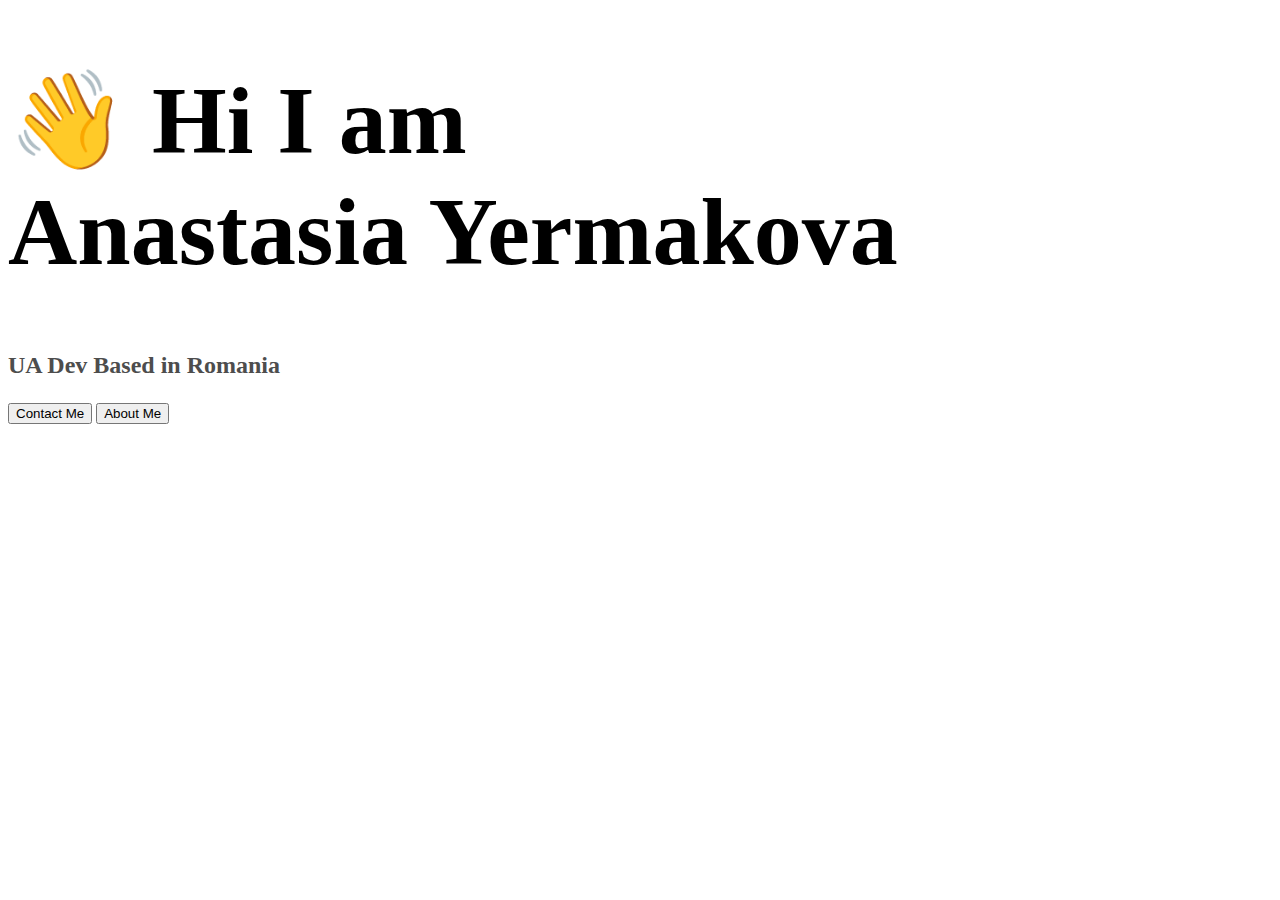
==== index.html @ 2acefd73 "Basic CSS added" ====
<!DOCTYPE html>
<html lang="en">
  <head>
    <meta charset="UTF-8" />
    <meta http-equiv="X-UA-Compatible" content="IE=edge" />
    <meta name="viewport" content="width=device-width, initial-scale=1.0" />
        <link rel="stylesheet" href="style.css">

    <title>Anastasia</title>
  </head>
  <body>
    <h1>
      <div class="greeting">
          👋 Hi I am</div>
      Anastasia Yermakova
    </h1>
    <h3>UA Dev Based in Romania</h3>
    <button>Contact Me</button>
    <button>About Me</button>
  </body>
</html>
      </div>
---- style.css ----
h1 {
  font-size: 96px;
}

h2 {
  font-size: 48px;
}

h3 {
  color: #4d4d4d;
  font-size: 24px;
}

.about-me {
  display: flex;
  justify-content: space-evenly;
}

.column {
  background-color: #f5f2fe;
  margin: 0 10px;
  padding: 10px;
}
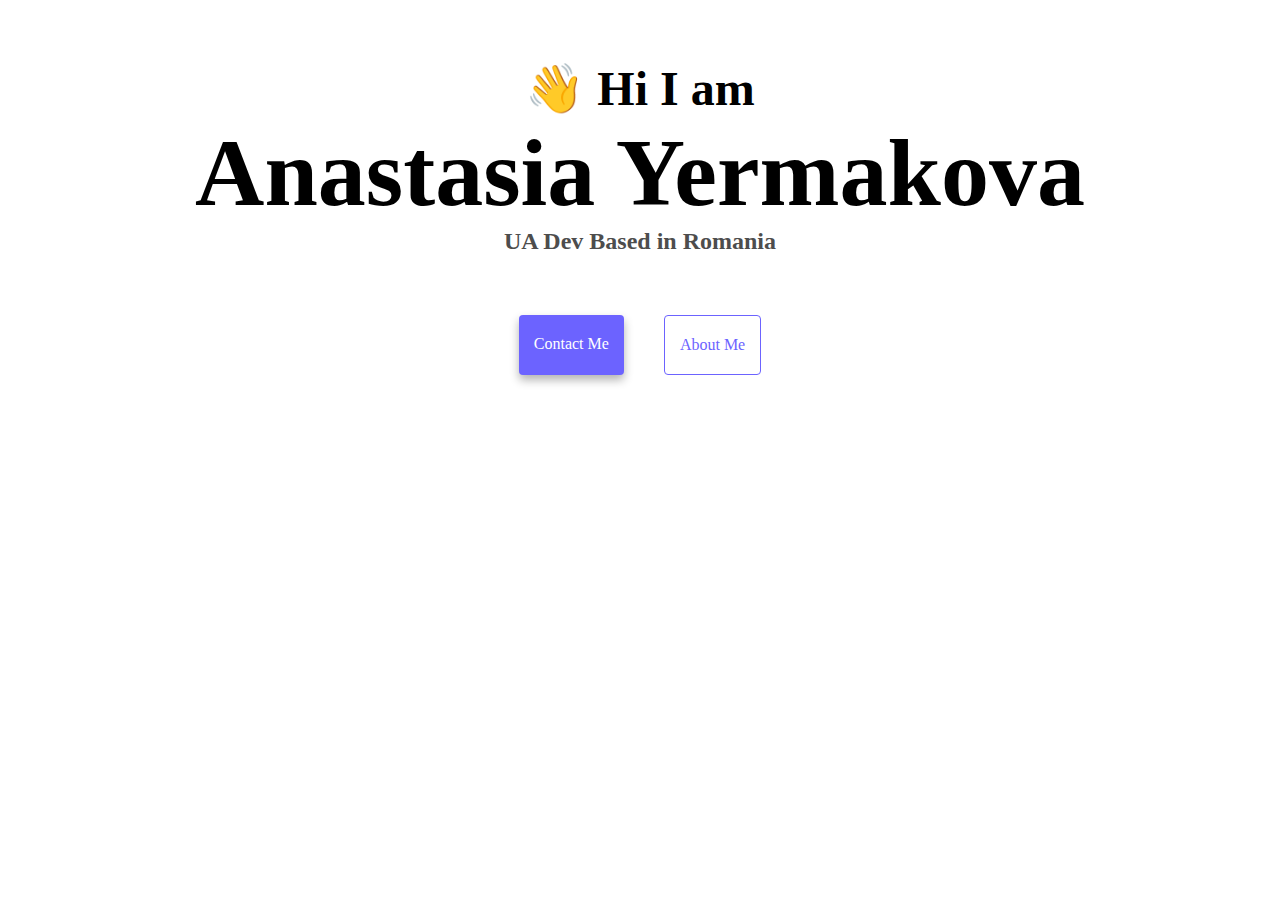
==== commit eff353a2: "css finished" ====
--- a/index.html
+++ b/index.html
@@ -15,8 +15,10 @@
       Anastasia Yermakova
     </h1>
     <h3>UA Dev Based in Romania</h3>
-    <button>Contact Me</button>
-    <button>About Me</button>
+    <div class="buttons">
+    <a class="button contact">Contact Me</a>
+    <a class="button about" href="about.html">About Me</a>
+    </div>
   </body>
 </html>
       </div>
--- a/style.css
+++ b/style.css
@@ -1,23 +1,77 @@
+body {
+  text-align: center;
+  margin: 60px auto;
+}
+
 h1 {
   font-size: 96px;
+  margin: 0;
 }
 
 h2 {
   font-size: 48px;
+  margin: 0;
 }
 
 h3 {
   color: #4d4d4d;
   font-size: 24px;
+  margin: 0;
+}
+
+:root {
+  --main-color: #6c63ff;
+}
+a {
+  color: var(--main-color);
 }
 
 .about-me {
   display: flex;
-  justify-content: space-evenly;
+  justify-content: center;
+  margin: 40px auto;
 }
 
 .column {
   background-color: #f5f2fe;
+  padding: 20px;
+  font-size: 18px;
+  line-height: 1.5;
+  text-align: center;
+  max-width: 340px;
   margin: 0 10px;
-  padding: 10px;
 }
+
+.buttons {
+  margin-top: 40px;
+  display: flex;
+  justify-content: center;
+}
+
+.contact {
+  background-color: var(--main-color);
+  color: white;
+  box-shadow: 0 5px 10px rgba(0, 0, 0, 0.3);
+  border-radius: 4px;
+  padding: 20px 15px;
+  text-decoration: none;
+  margin: 20px;
+}
+
+.about {
+  color: var(--main-color);
+  border: 1px solid var(--main-color);
+  border-radius: 4px;
+  padding: 20px 15px;
+  text-decoration: none;
+  margin: 20px;
+}
+
+.greeting {
+  font-size: 48px;
+}
+
+.email {
+  font-size: 28px;
+  text-decoration: none;
+}
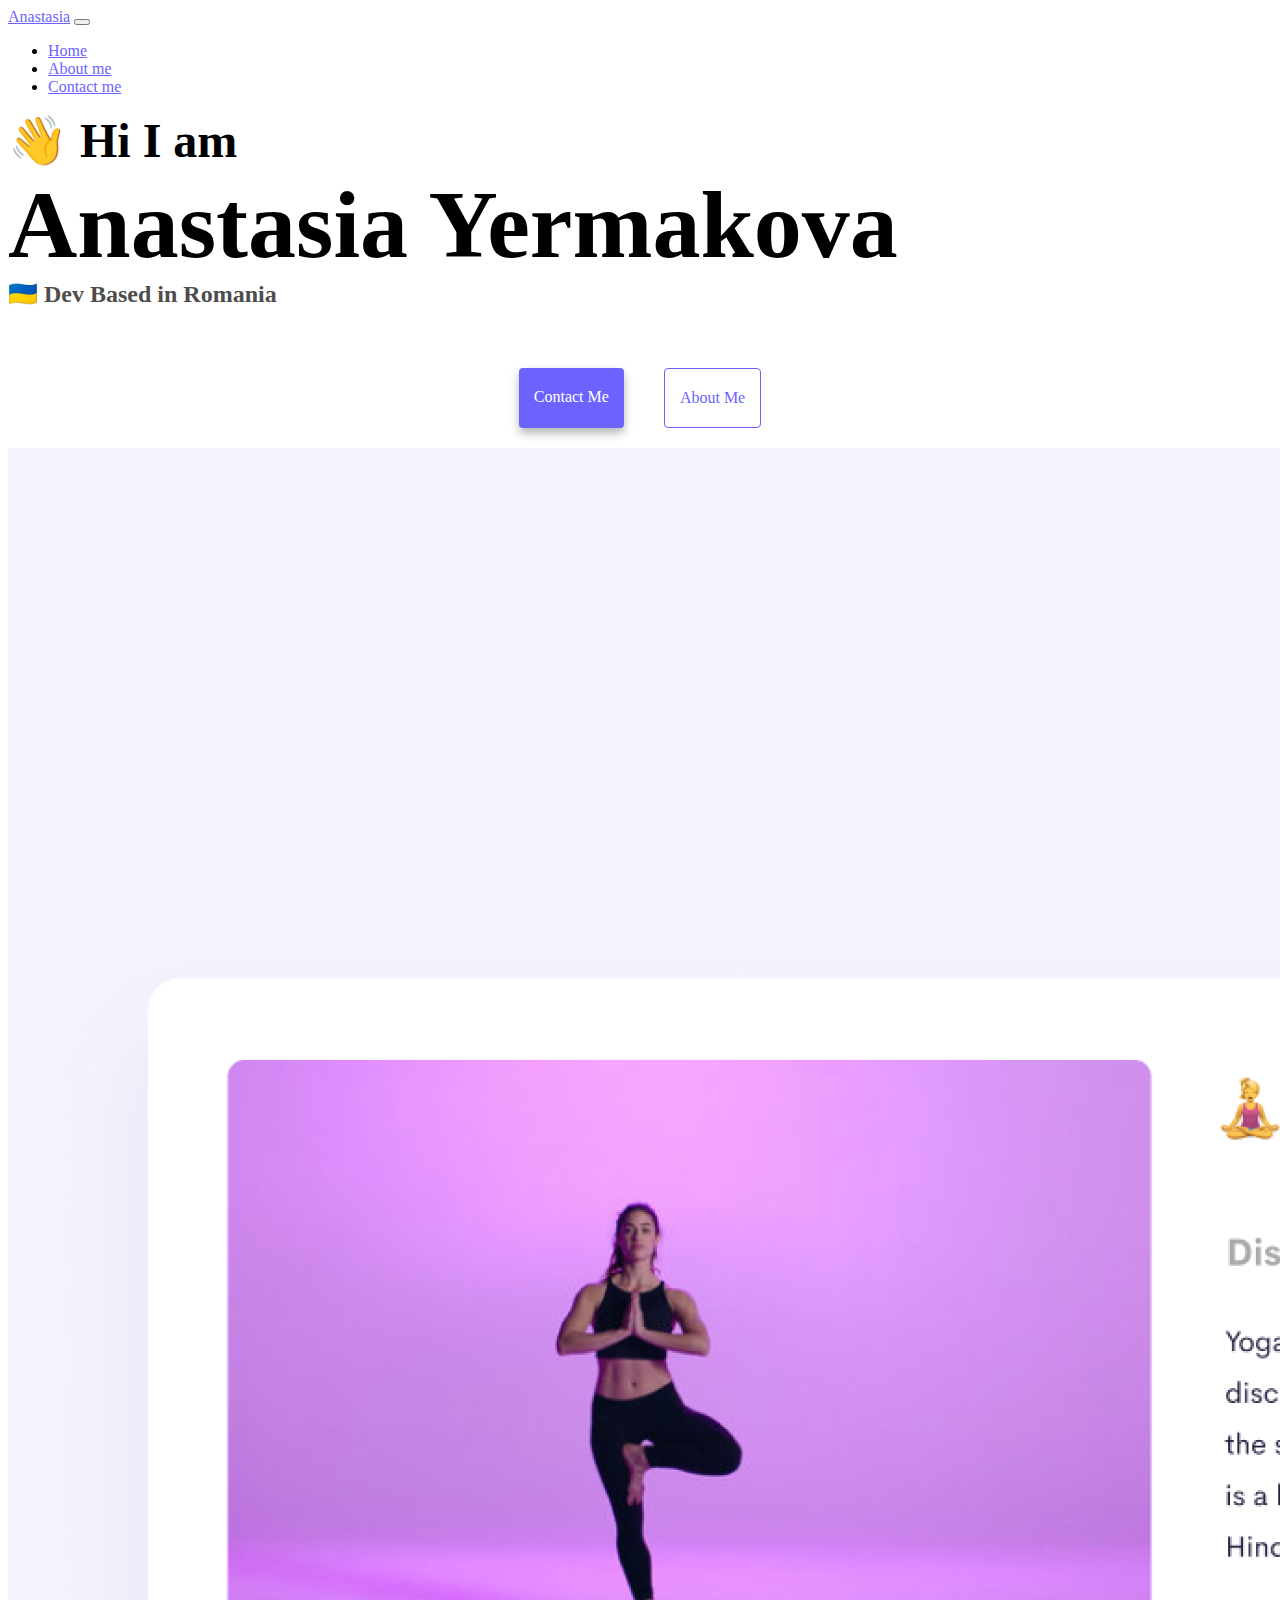
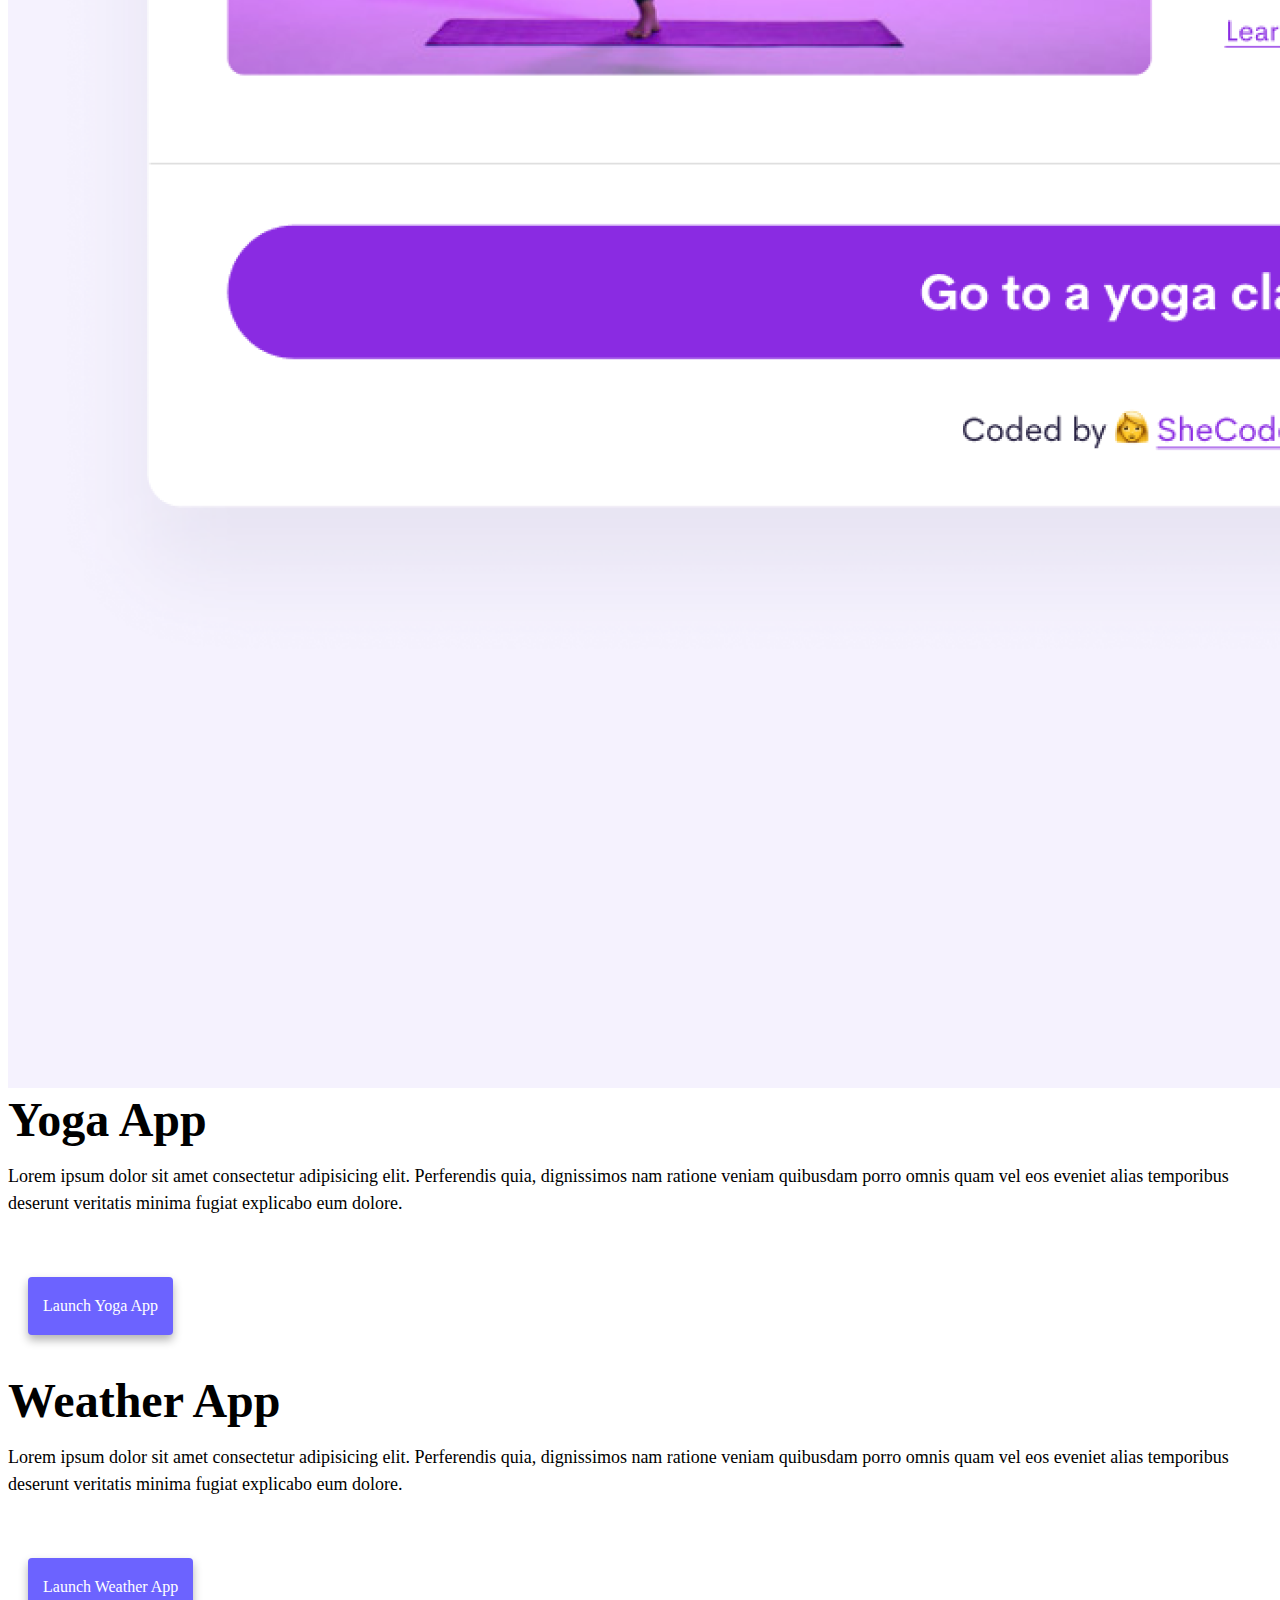
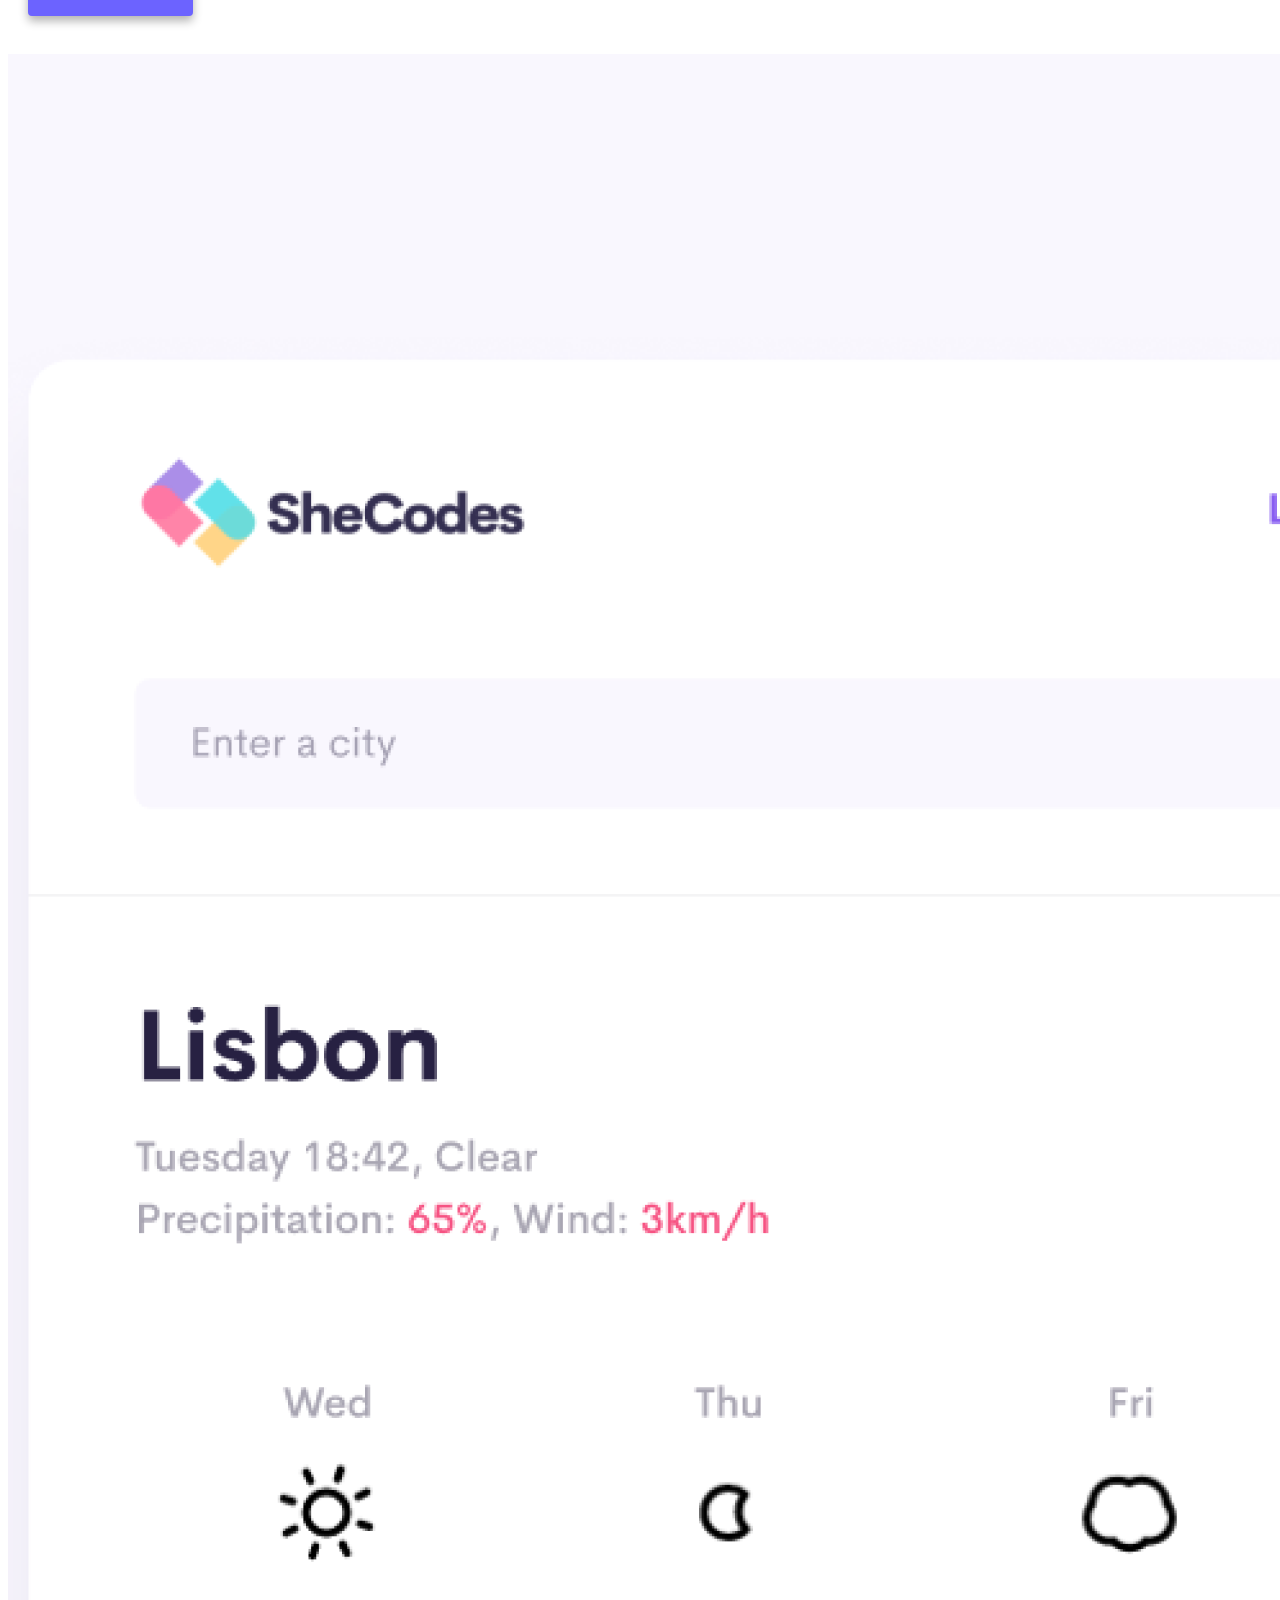
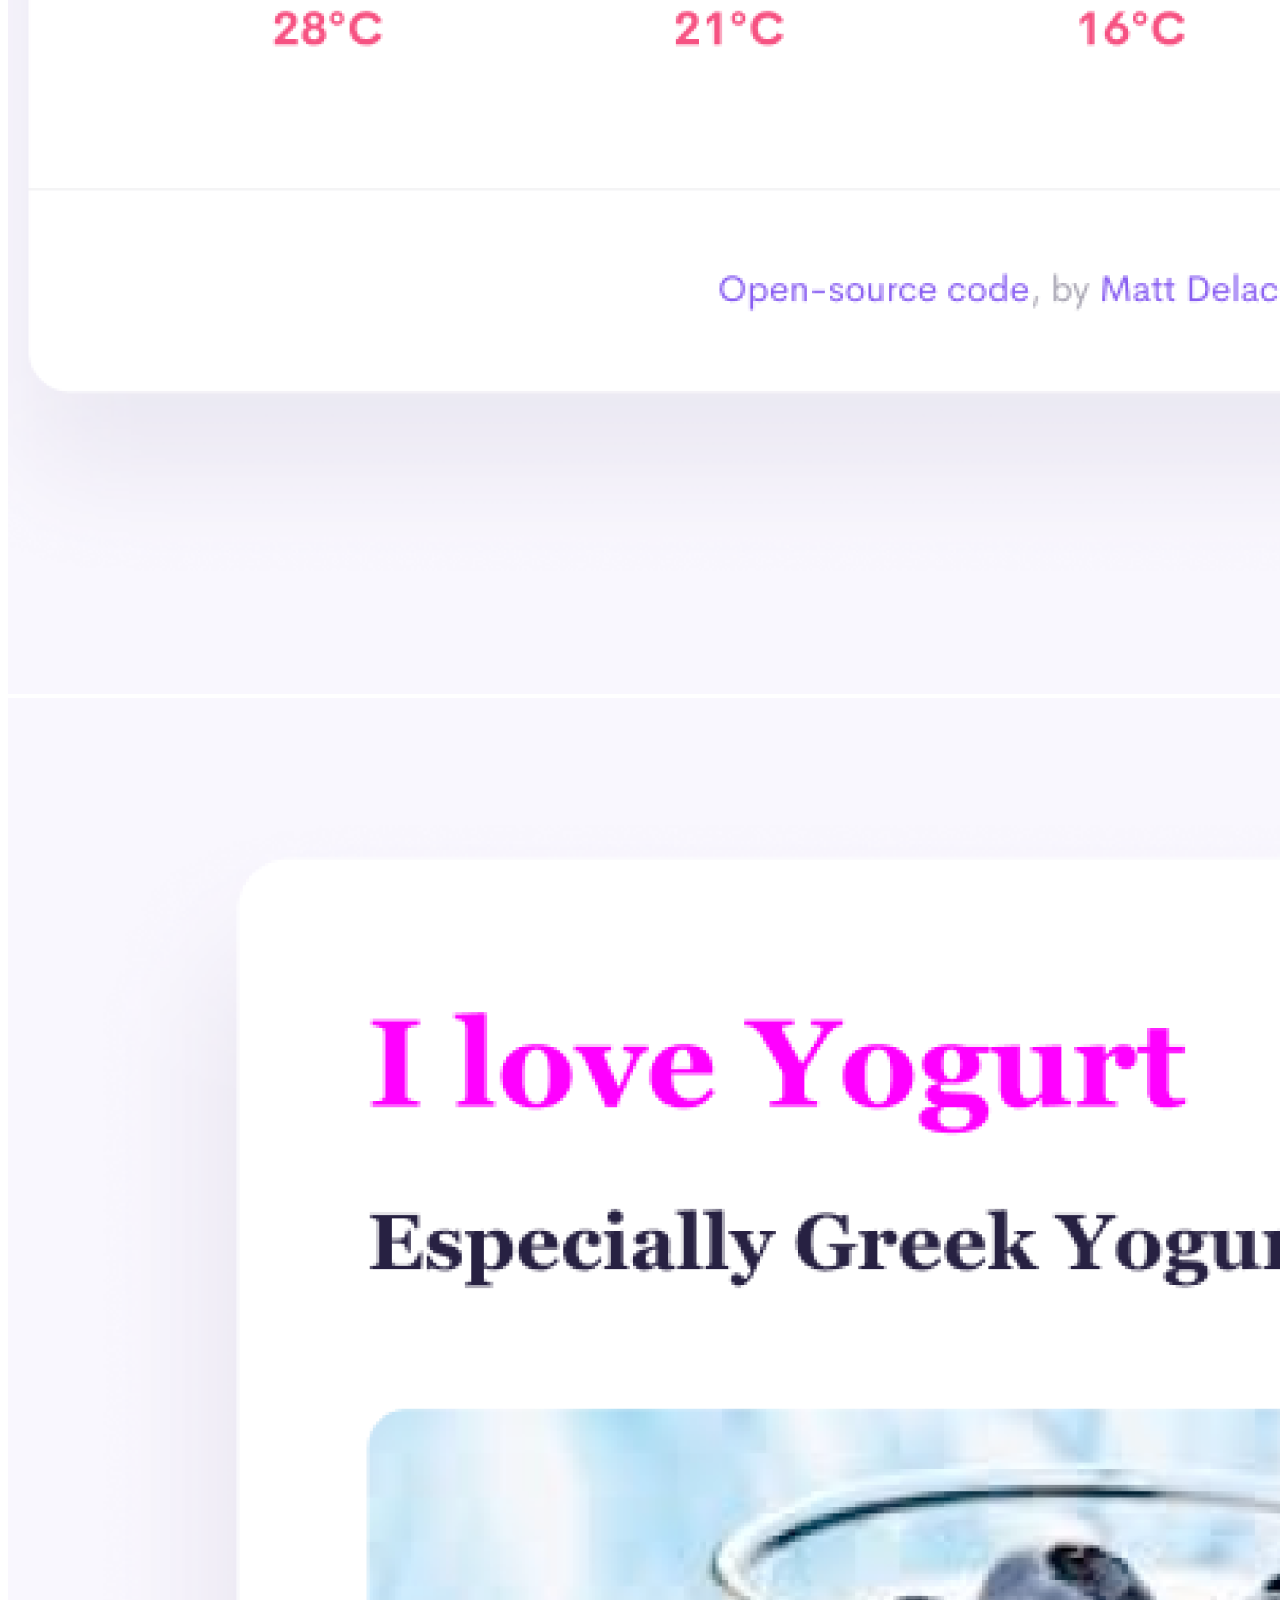
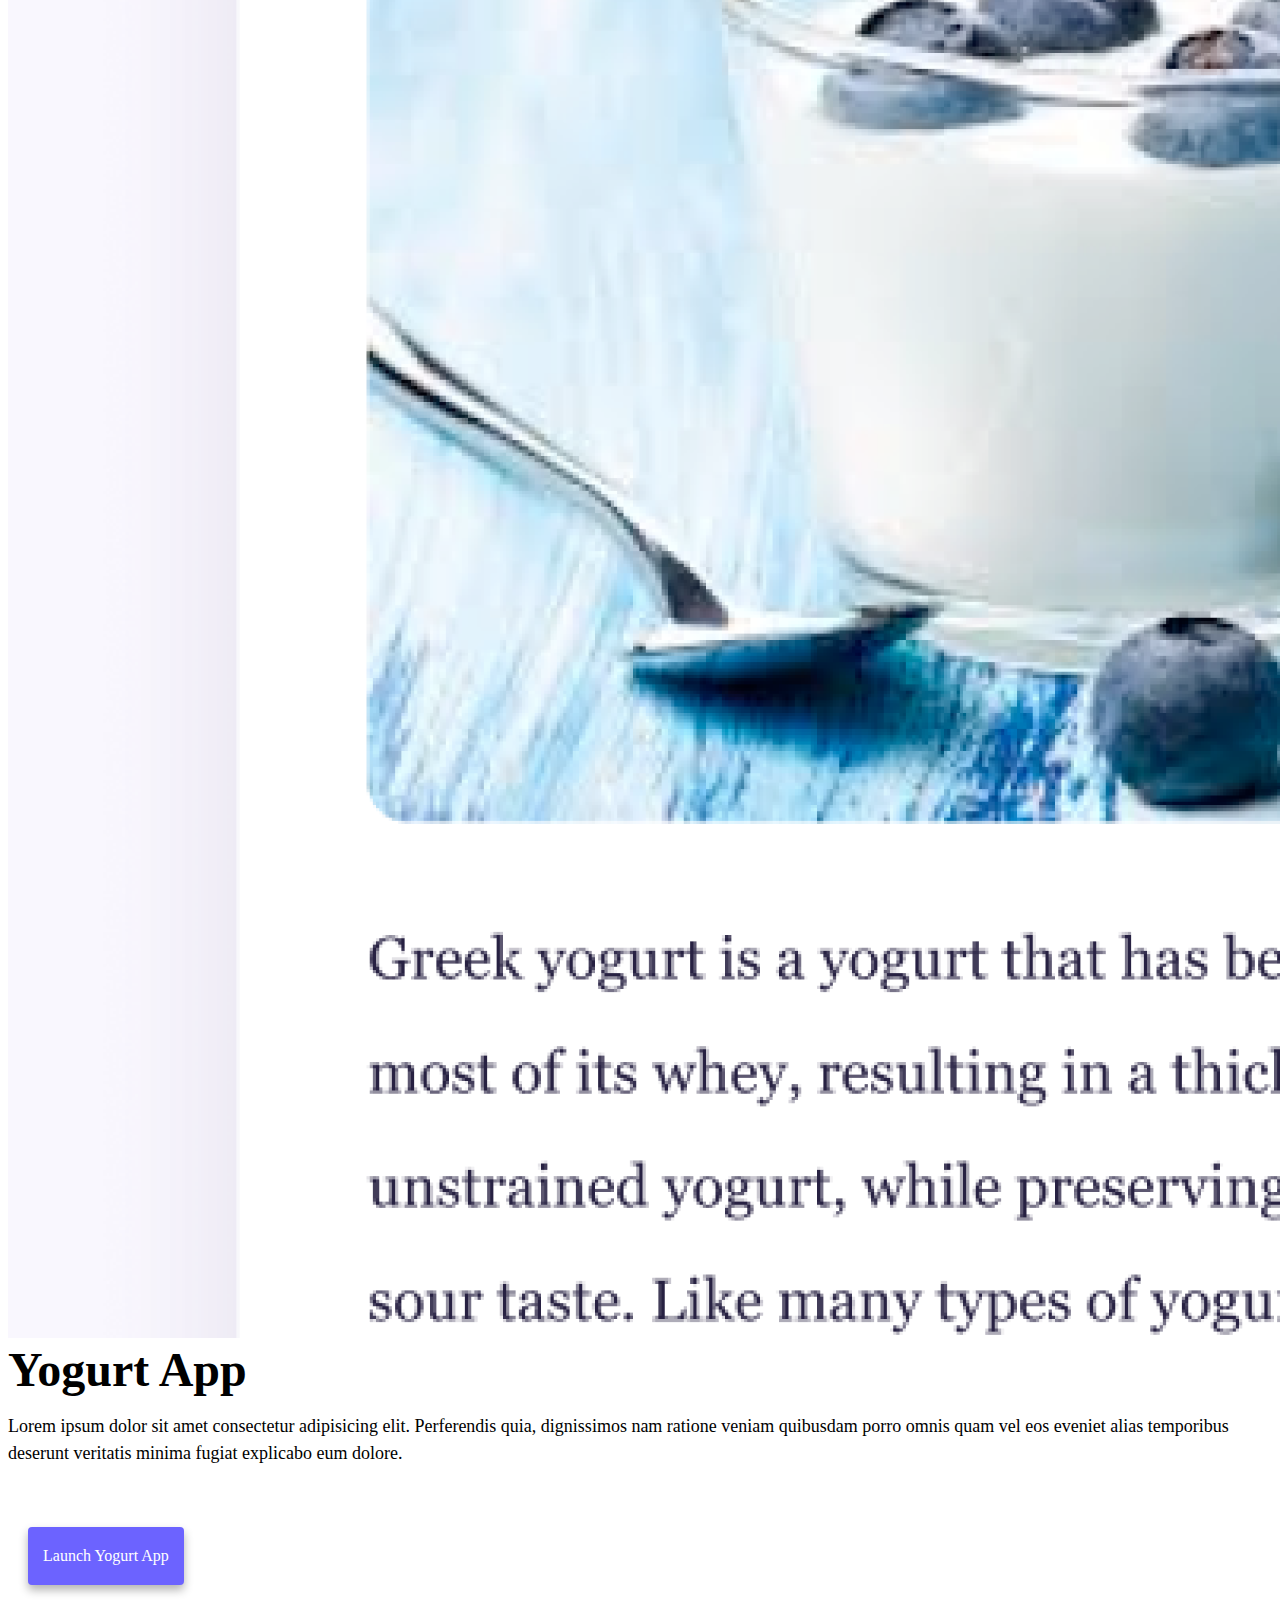
==== commit 8b603cda: "created homepage, added nav bar" ====
--- a/index.html
+++ b/index.html
@@ -4,21 +4,121 @@
     <meta charset="UTF-8" />
     <meta http-equiv="X-UA-Compatible" content="IE=edge" />
     <meta name="viewport" content="width=device-width, initial-scale=1.0" />
-        <link rel="stylesheet" href="style.css">
+    <link
+      href="https://cdn.jsdelivr.net/npm/bootstrap@5.2.3/dist/css/bootstrap.min.css"
+      rel="stylesheet"
+      integrity="sha384-rbsA2VBKQhggwzxH7pPCaAqO46MgnOM80zW1RWuH61DGLwZJEdK2Kadq2F9CUG65"
+      crossorigin="anonymous"
+    />
+
+    <link rel="stylesheet" href="style.css" />
 
     <title>Anastasia</title>
   </head>
   <body>
-    <h1>
-      <div class="greeting">
-          👋 Hi I am</div>
-      Anastasia Yermakova
-    </h1>
-    <h3>UA Dev Based in Romania</h3>
-    <div class="buttons">
-    <a class="button contact">Contact Me</a>
-    <a class="button about" href="about.html">About Me</a>
+    <nav class="navbar navbar-expand-sm bg-light">
+      <div class="container-fluid">
+        <a class="navbar-brand" href="#">Anastasia</a>
+        <button
+          class="navbar-toggler"
+          type="button"
+          data-bs-toggle="collapse"
+          data-bs-target="#navbarNav"
+          aria-controls="navbarNav"
+          aria-expanded="false"
+          aria-label="Toggle navigation"
+        >
+          <span class="navbar-toggler-icon"></span>
+        </button>
+        <div class="collapse navbar-collapse" id="navbarNav">
+          <ul class="navbar-nav">
+            <li class="nav-item">
+              <a class="nav-link active" aria-current="page" href="index.html"
+                >Home</a
+              >
+            </li>
+            <li class="nav-item">
+              <a class="nav-link" href="about.html">About me</a>
+            </li>
+            <li class="nav-item">
+              <a class="nav-link" href="about.html#contact-me">Contact me</a>
+            </li>
+          </ul>
+        </div>
+      </div>
+    </nav>
+    <div class="container">
+      <h1 class="text-center">
+        <div class="greeting">👋 Hi I am</div>
+        Anastasia Yermakova
+      </h1>
+      <h3 class="text-center">🇺🇦 Dev Based in Romania</h3>
+      <div class="buttons main">
+        <a class="contact" href="about.html#contact-me">Contact Me</a>
+        <a class="about" href="about.html">About Me</a>
+      </div>
+
+      <div class="row mt-5">
+        <div class="col-6">
+          <img src="images/yoga.png" class="img-fluid" />
+        </div>
+        <div class="col-6">
+          <h2>Yoga App</h2>
+          <p>
+            Lorem ipsum dolor sit amet consectetur adipisicing elit. Perferendis
+            quia, dignissimos nam ratione veniam quibusdam porro omnis quam vel
+            eos eveniet alias temporibus deserunt veritatis minima fugiat
+            explicabo eum dolore.
+            <div class="buttons">
+            <a class="contact m-0" href="#">Launch Yoga App</a>
+            </div>
+          </p>
+        </div>
+      </div>
+
+ <div class="row mt-5">
+        <div class="col-6">
+         <h2>Weather App</h2>
+          <p>
+            Lorem ipsum dolor sit amet consectetur adipisicing elit. Perferendis
+            quia, dignissimos nam ratione veniam quibusdam porro omnis quam vel
+            eos eveniet alias temporibus deserunt veritatis minima fugiat
+            explicabo eum dolore.
+            <div class="buttons">
+            <a class="contact m-0" href="#">Launch Weather App</a>
+            </div>
+          </p>
+        </div>
+        <div class="col-6">
+           <img src="images/weather.png" class="img-fluid" />
+        </div>
+      </div>
+
+       <div class="row mt-5">
+        <div class="col-6">
+        <img src="images/yogurt.png" class="img-fluid" />
+
+        </div>
+        <div class="col-6">
+          <h2>Yogurt App</h2>
+          <p>
+            Lorem ipsum dolor sit amet consectetur adipisicing elit. Perferendis
+            quia, dignissimos nam ratione veniam quibusdam porro omnis quam vel
+            eos eveniet alias temporibus deserunt veritatis minima fugiat
+            explicabo eum dolore.
+            <div class="buttons">
+            <a class="contact m-0" href="#">Launch Yogurt App</a>
+            </div>
+          </p>
+        </div>
+      </div>
+
     </div>
+
+    <script
+      src="https://cdn.jsdelivr.net/npm/bootstrap@5.2.3/dist/js/bootstrap.bundle.min.js"
+      integrity="sha384-kenU1KFdBIe4zVF0s0G1M5b4hcpxyD9F7jL+jjXkk+Q2h455rYXK/7HAuoJl+0I4"
+      crossorigin="anonymous"
+    ></script>
   </body>
 </html>
-      </div>
--- a/style.css
+++ b/style.css
@@ -1,6 +1,5 @@
 body {
-  text-align: center;
-  margin: 60px auto;
+  margin-bottom: 60px;
 }
 
 h1 {
@@ -19,8 +18,16 @@
   margin: 0;
 }
 
+p {
+  font-size: 18px;
+  line-height: 1.5;
+  margin-top: 16px;
+}
+
 :root {
   --main-color: #6c63ff;
+  --box-shadow: 0 5px 10px rgba(0, 0, 0, 0.3);
+  --border-radius: 4px;
 }
 a {
   color: var(--main-color);
@@ -40,9 +47,15 @@
   text-align: center;
   max-width: 340px;
   margin: 0 10px;
+  border-radius: var(--border-radius);
 }
 
 .buttons {
+  margin-top: 40px;
+  display: flex;
+}
+
+.main {
   margin-top: 40px;
   display: flex;
   justify-content: center;
@@ -51,8 +64,8 @@
 .contact {
   background-color: var(--main-color);
   color: white;
-  box-shadow: 0 5px 10px rgba(0, 0, 0, 0.3);
-  border-radius: 4px;
+  box-shadow: var(--box-shadow);
+  border-radius: var(--border-radius);
   padding: 20px 15px;
   text-decoration: none;
   margin: 20px;
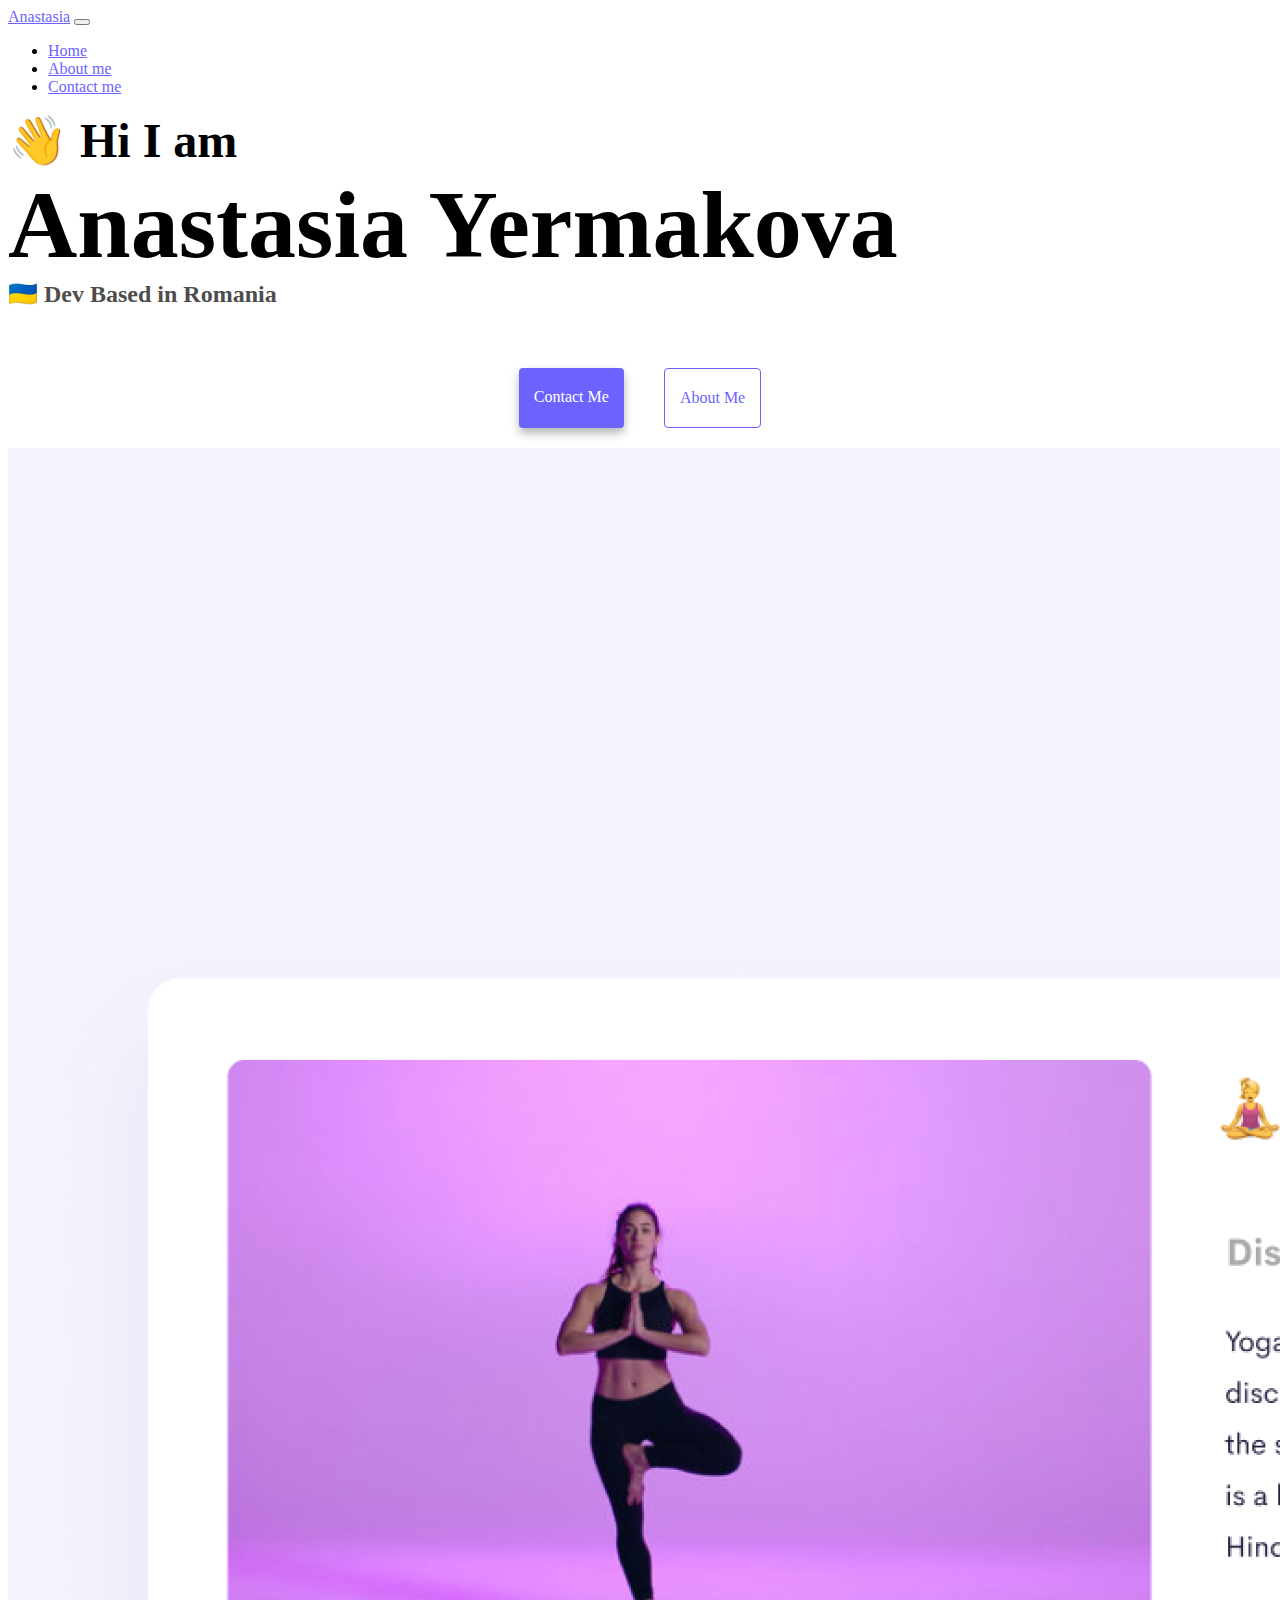
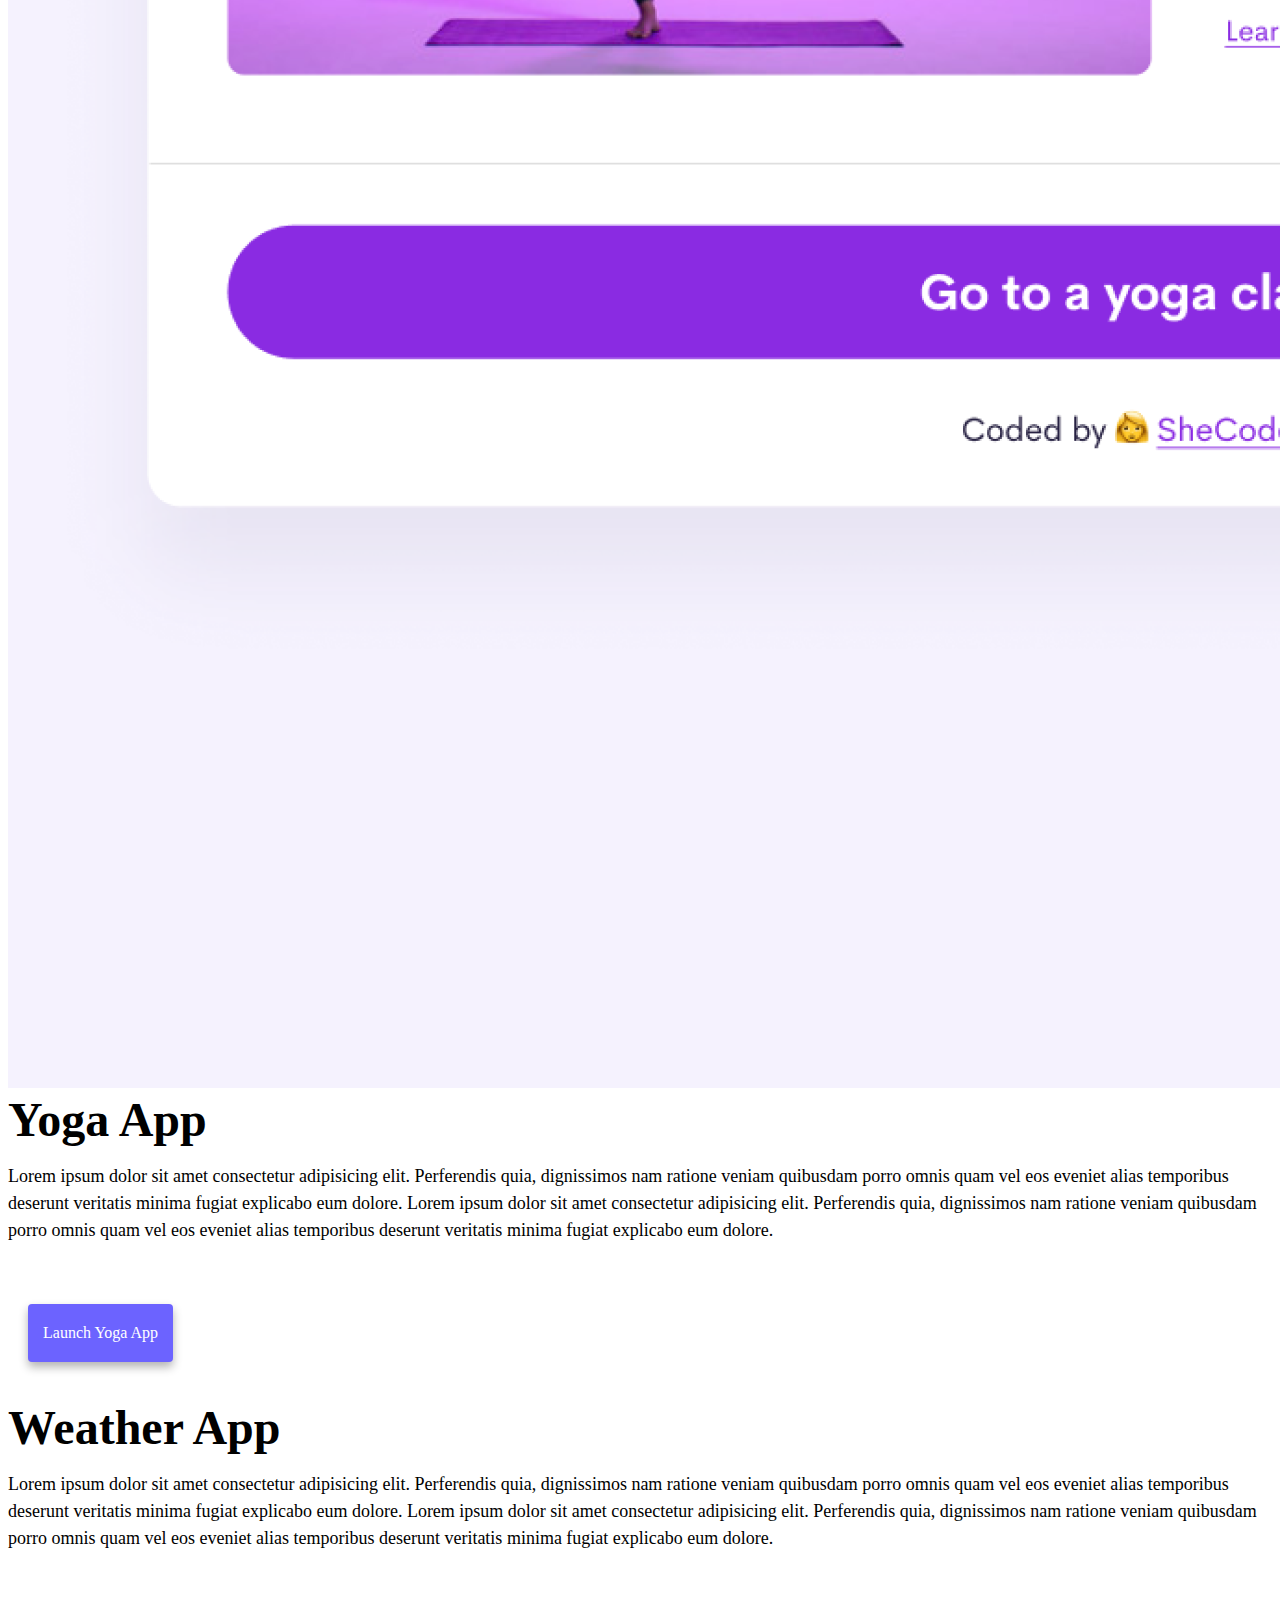
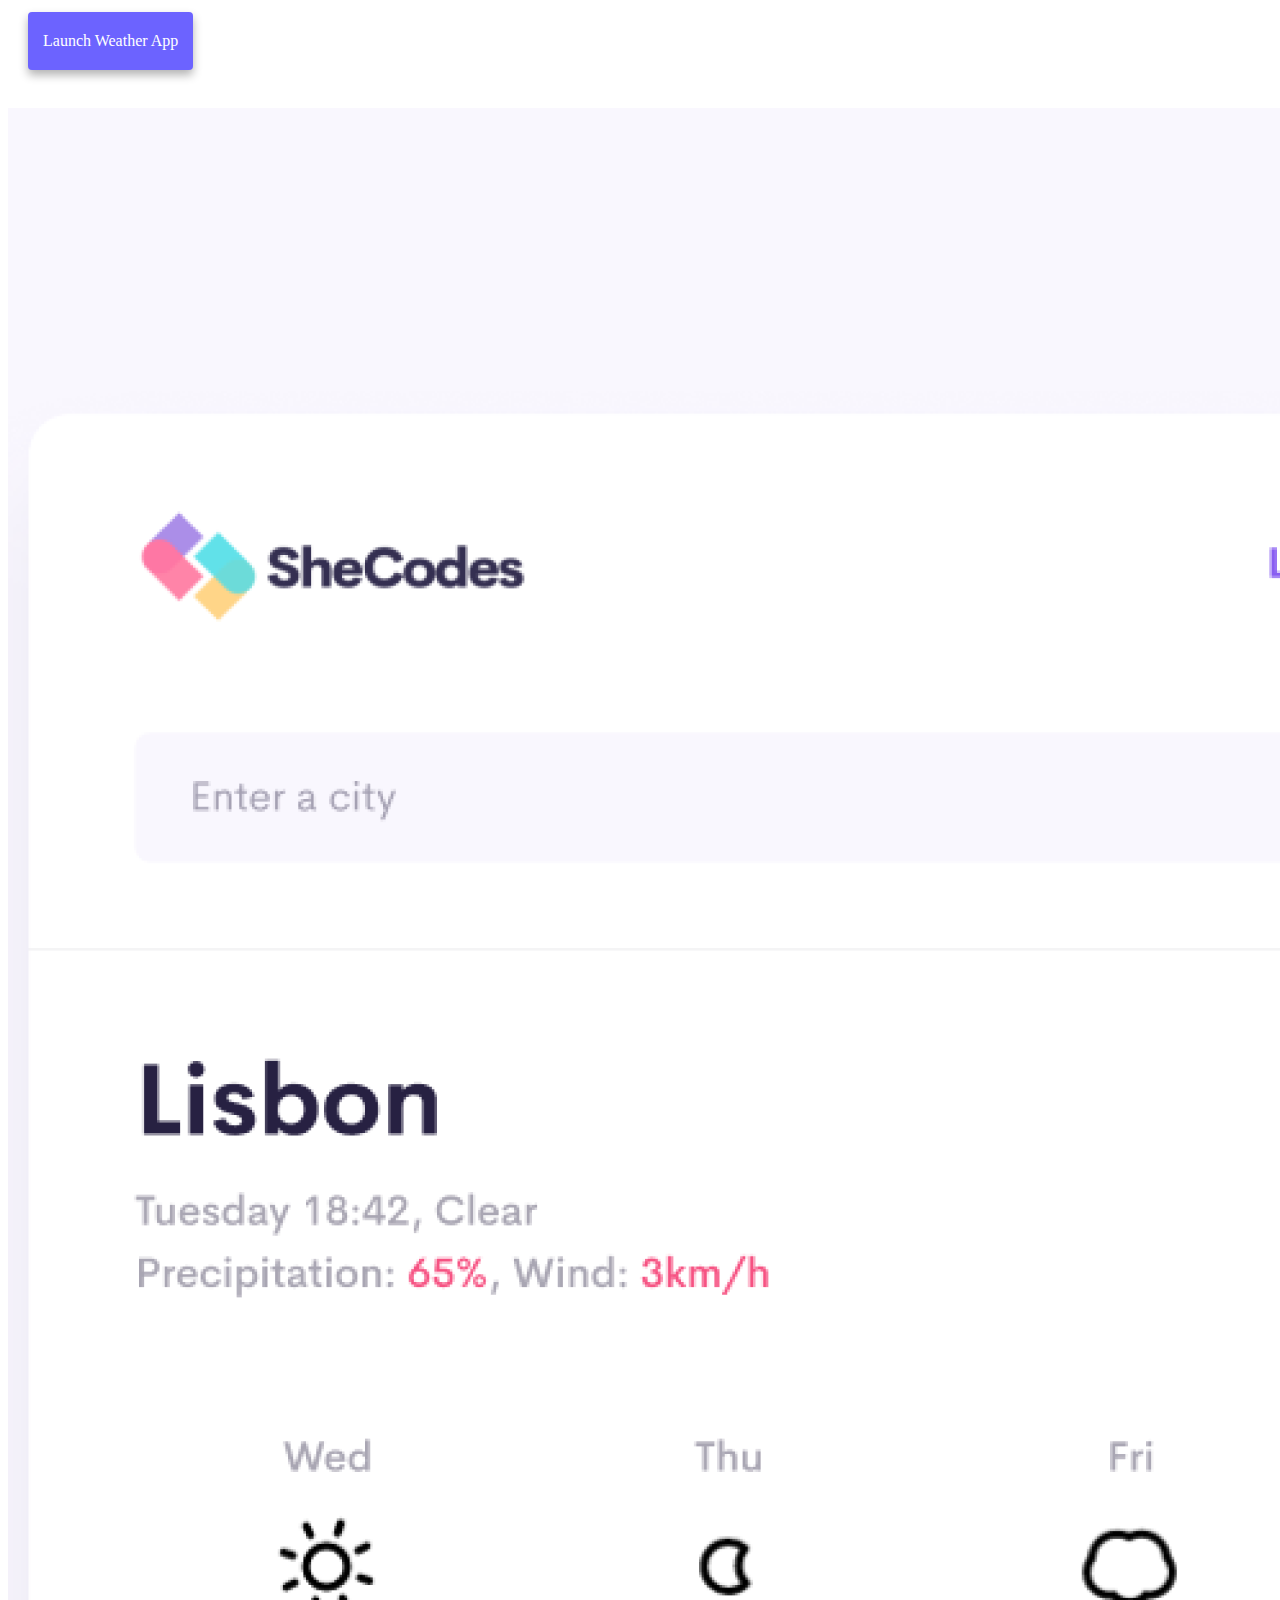
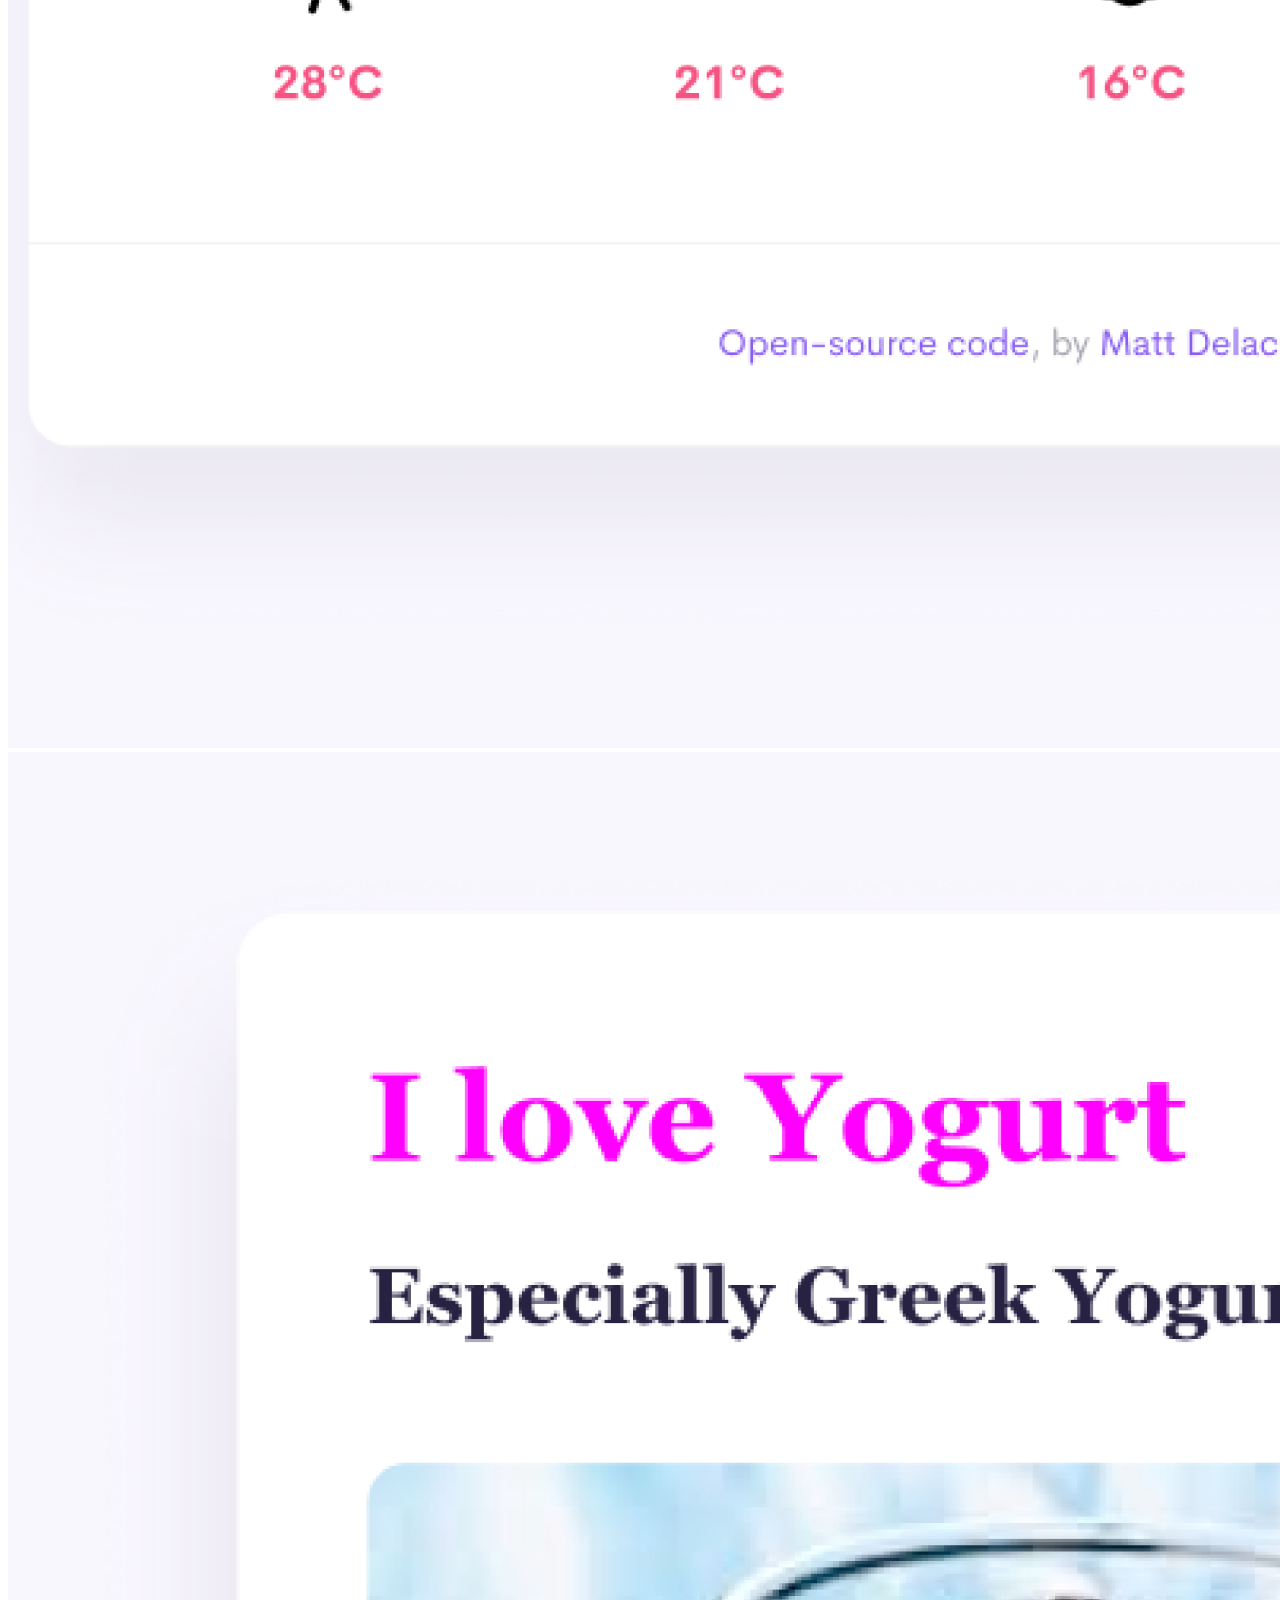
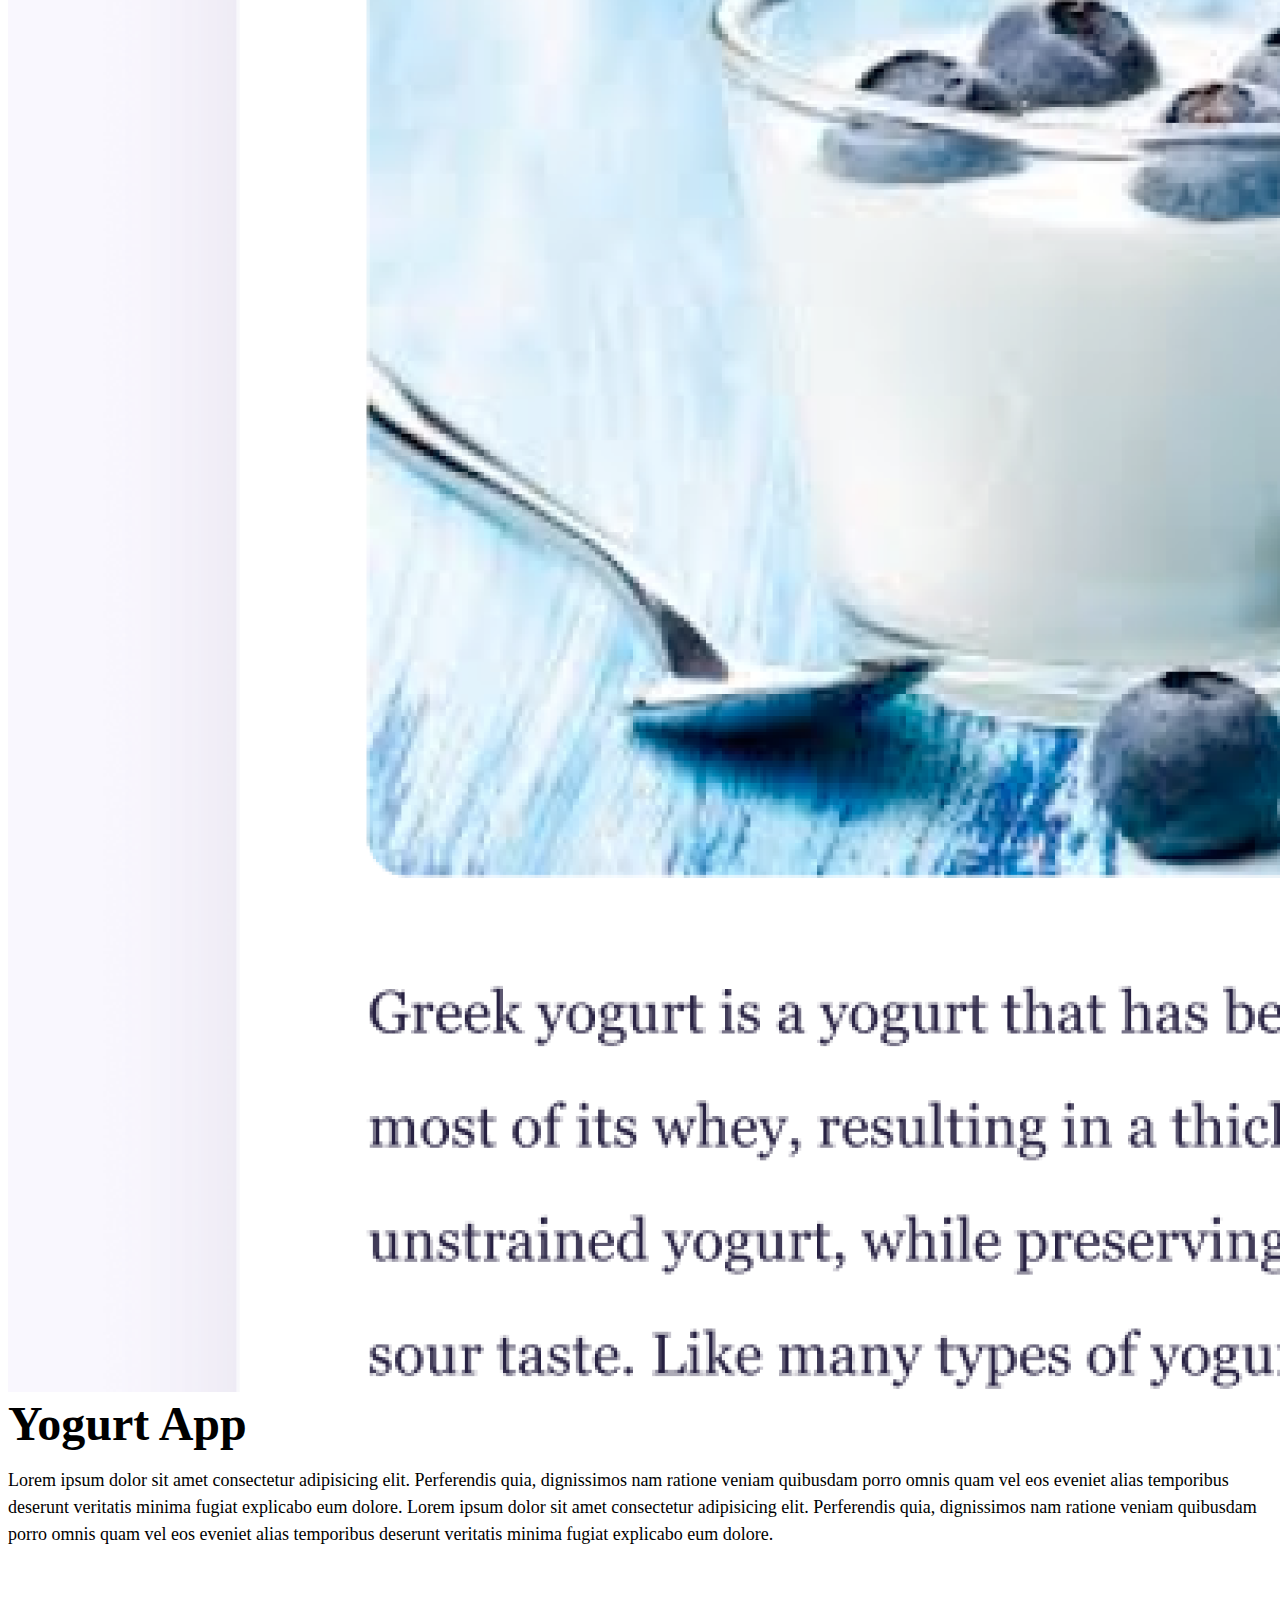
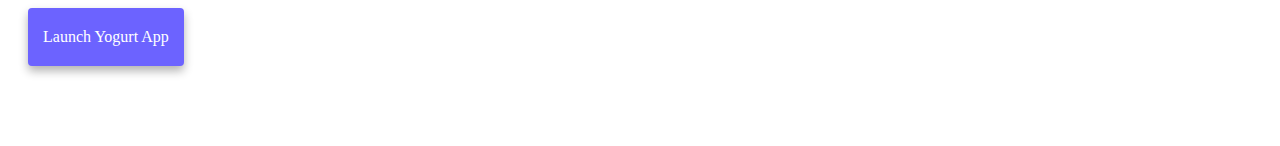
==== commit 380ba31b: "SEO optimized" ====
--- a/index.html
+++ b/index.html
@@ -4,6 +4,7 @@
     <meta charset="UTF-8" />
     <meta http-equiv="X-UA-Compatible" content="IE=edge" />
     <meta name="viewport" content="width=device-width, initial-scale=1.0" />
+    <meta description="Anastasia Yermakova is a front-end developer from Ukraine. Check her portfolio page.">
     <link
       href="https://cdn.jsdelivr.net/npm/bootstrap@5.2.3/dist/css/bootstrap.min.css"
       rel="stylesheet"
@@ -13,10 +14,10 @@
 
     <link rel="stylesheet" href="style.css" />
 
-    <title>Anastasia</title>
+    <title>My portfolio - Anastasia Yermakova</title>
   </head>
   <body>
-    <nav class="navbar navbar-expand-sm bg-light">
+    <nav class="navbar navbar-expand-lg bg-light">
       <div class="container-fluid">
         <a class="navbar-brand" href="#">Anastasia</a>
         <button
@@ -33,15 +34,15 @@
         <div class="collapse navbar-collapse" id="navbarNav">
           <ul class="navbar-nav">
             <li class="nav-item">
-              <a class="nav-link active" aria-current="page" href="index.html"
+              <a class="nav-link active" aria-current="page" href="/"
                 >Home</a
               >
             </li>
             <li class="nav-item">
-              <a class="nav-link" href="about.html">About me</a>
+              <a class="nav-link" href="/about.html">About me</a>
             </li>
             <li class="nav-item">
-              <a class="nav-link" href="about.html#contact-me">Contact me</a>
+              <a class="nav-link" href="/about.html#contact-me">Contact me</a>
             </li>
           </ul>
         </div>
@@ -52,19 +53,24 @@
         <div class="greeting">👋 Hi I am</div>
         Anastasia Yermakova
       </h1>
-      <h3 class="text-center">🇺🇦 Dev Based in Romania</h3>
+      <h3 class="text-center">&#127482;&#127462;
+ Dev Based in Romania</h3>
       <div class="buttons main">
-        <a class="contact" href="about.html#contact-me">Contact Me</a>
-        <a class="about" href="about.html">About Me</a>
+        <a class="contact" href="/about.html#contact-me">Contact Me</a>
+        <a class="about" href="/about.html">About Me</a>
       </div>
 
       <div class="row mt-5">
-        <div class="col-6">
-          <img src="images/yoga.png" class="img-fluid" />
+        <div class="col-sm-6">
+          <img src="images/yoga.png" alt="yoga app" class="img-fluid" />
         </div>
-        <div class="col-6">
+        <div class="col-sm-6">
           <h2>Yoga App</h2>
           <p>
+            Lorem ipsum dolor sit amet consectetur adipisicing elit. Perferendis
+            quia, dignissimos nam ratione veniam quibusdam porro omnis quam vel
+            eos eveniet alias temporibus deserunt veritatis minima fugiat
+            explicabo eum dolore.
             Lorem ipsum dolor sit amet consectetur adipisicing elit. Perferendis
             quia, dignissimos nam ratione veniam quibusdam porro omnis quam vel
             eos eveniet alias temporibus deserunt veritatis minima fugiat
@@ -77,9 +83,13 @@
       </div>
 
  <div class="row mt-5">
-        <div class="col-6">
+        <div class="col-sm-6">
          <h2>Weather App</h2>
           <p>
+            Lorem ipsum dolor sit amet consectetur adipisicing elit. Perferendis
+            quia, dignissimos nam ratione veniam quibusdam porro omnis quam vel
+            eos eveniet alias temporibus deserunt veritatis minima fugiat
+            explicabo eum dolore.
             Lorem ipsum dolor sit amet consectetur adipisicing elit. Perferendis
             quia, dignissimos nam ratione veniam quibusdam porro omnis quam vel
             eos eveniet alias temporibus deserunt veritatis minima fugiat
@@ -89,19 +99,23 @@
             </div>
           </p>
         </div>
-        <div class="col-6">
-           <img src="images/weather.png" class="img-fluid" />
+        <div class="col-sm-6">
+           <img src="images/weather.png" alt="weather app" class="img-fluid" />
         </div>
       </div>
 
        <div class="row mt-5">
-        <div class="col-6">
-        <img src="images/yogurt.png" class="img-fluid" />
+        <div class="col-sm-6">
+        <img src="images/yogurt.png" alt="yoghurt app" class="img-fluid" />
 
         </div>
-        <div class="col-6">
+        <div class="col-sm-6">
           <h2>Yogurt App</h2>
           <p>
+            Lorem ipsum dolor sit amet consectetur adipisicing elit. Perferendis
+            quia, dignissimos nam ratione veniam quibusdam porro omnis quam vel
+            eos eveniet alias temporibus deserunt veritatis minima fugiat
+            explicabo eum dolore.
             Lorem ipsum dolor sit amet consectetur adipisicing elit. Perferendis
             quia, dignissimos nam ratione veniam quibusdam porro omnis quam vel
             eos eveniet alias temporibus deserunt veritatis minima fugiat
--- a/style.css
+++ b/style.css
@@ -88,3 +88,35 @@
   font-size: 28px;
   text-decoration: none;
 }
+
+@media (max-width: 576px) {
+  h1 {
+    font-size: 72px;
+  }
+}
+
+@media (max-width: 376px) {
+  h1 {
+    font-size: 48px;
+  }
+  h2 {
+    font-size: 24px;
+  }
+  p {
+    font-size: 12px;
+  }
+  a {
+    font-size: 14px;
+  }
+  .greeting {
+    font-size: 24px;
+  }
+  .contact,
+  .about {
+    padding: 18px 12px;
+    margin: 15px;
+  }
+  .email {
+    font-size: 16px;
+  }
+}
